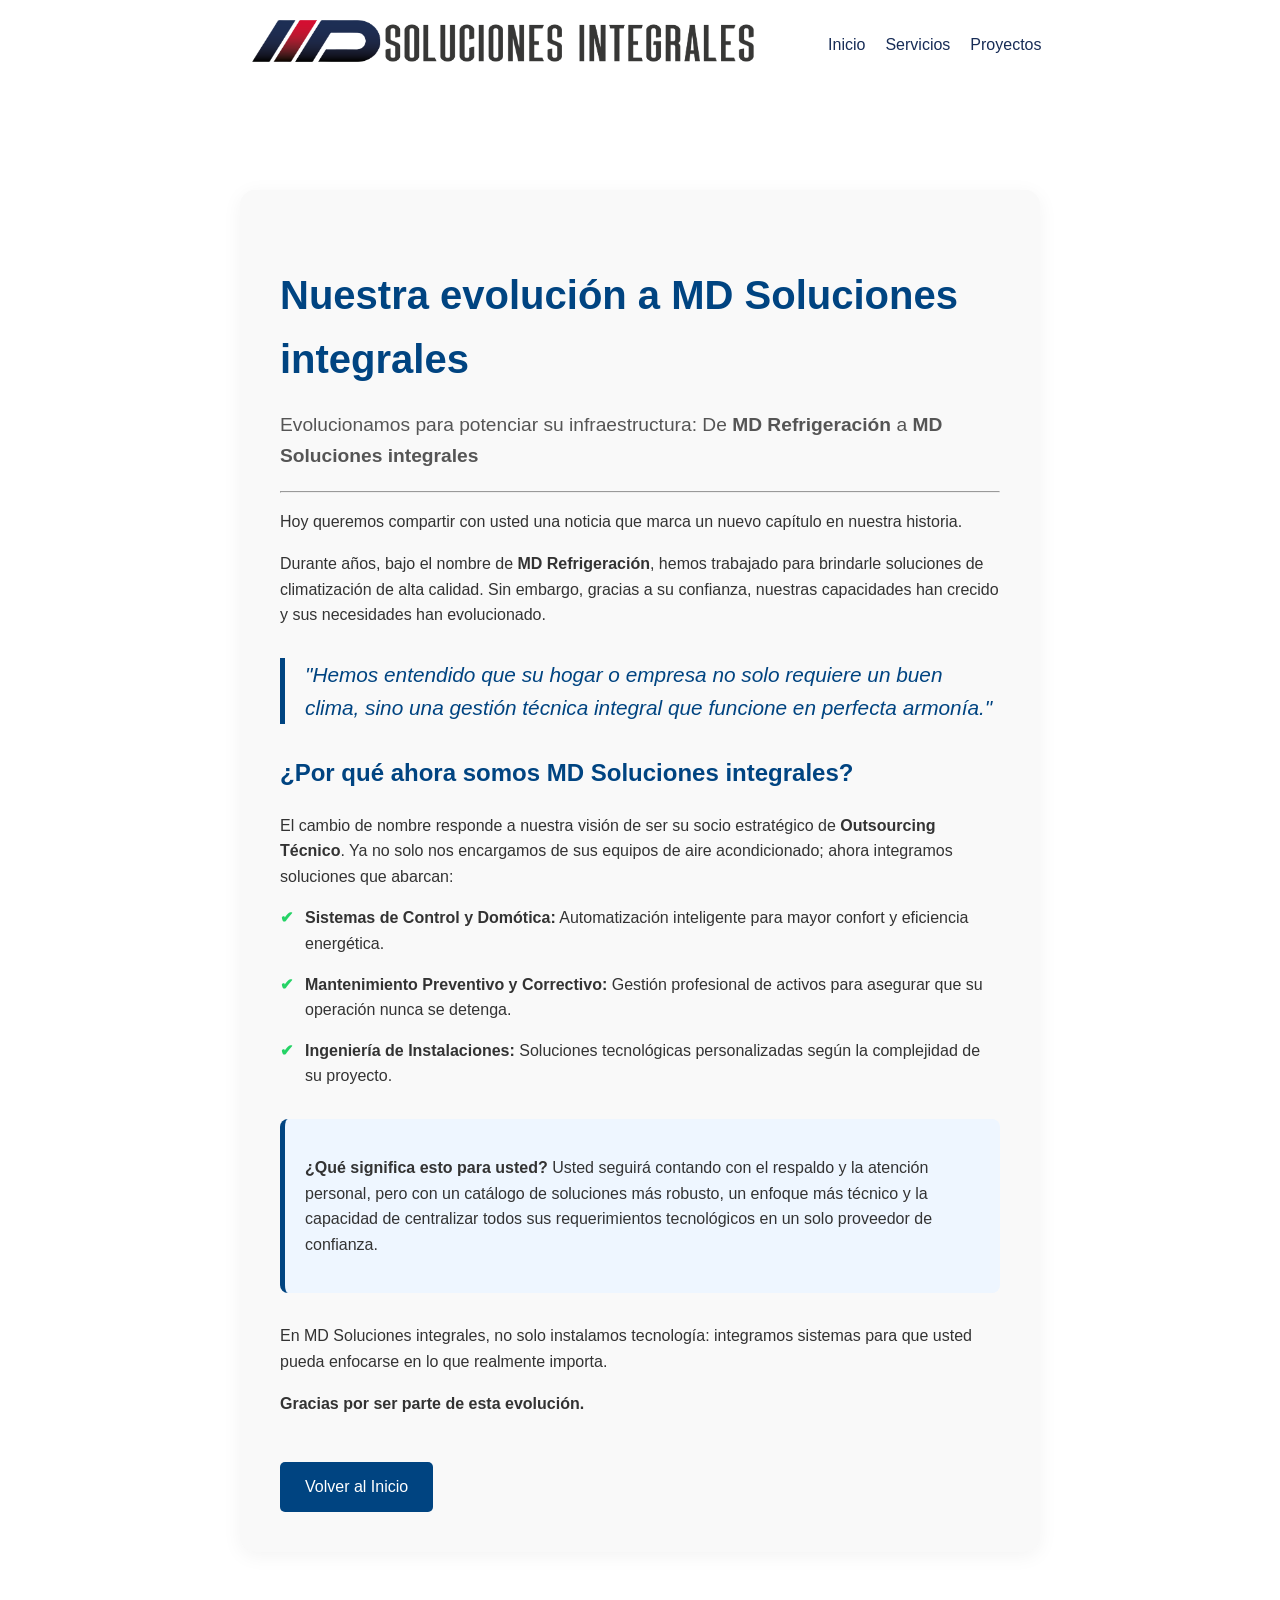
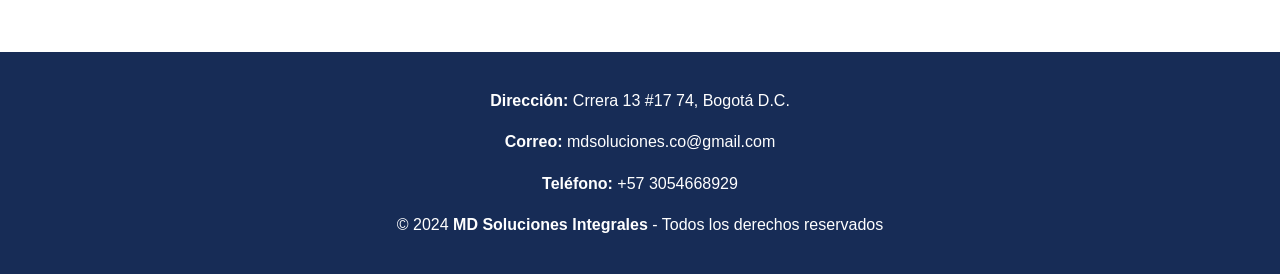
==== evolucion.html @ e231908b "Fix base path for GitHub Pages" ====
<!DOCTYPE html>
<html lang="es">
<head>
    <meta charset="UTF-8">
    <meta name="viewport" content="width=device-width, initial-scale=1.0">
    <title>Nuestra Evolución - MD Soluciones integrales</title>
    <link rel="stylesheet" href="style.css">
</head>
<body>

    <header>
        <nav>
            <div class="logo"><img src="img/LOGOTIPO-FINAL-LARGO-GRIS_4.png" alt="Logo MD Soluciones Integrales"></div>
            <ul>
                <li><a href="index.html">Inicio</a></li>
                <li><a href="index.html#servicios">Servicios</a></li>
                <li><a href="index.html#proyectos">Proyectos</a></li>
            </ul>
        </nav>
    </header>

    <main class="container evolution-section">
        <article class="evolution-card">
            <h1>Nuestra evolución a MD Soluciones integrales</h1>
            <p class="subtitle">Evolucionamos para potenciar su infraestructura: De <strong>MD Refrigeración</strong> a <strong>MD Soluciones integrales</strong></p>
            
            <hr>
            
            <p>Hoy queremos compartir con usted una noticia que marca un nuevo capítulo en nuestra historia.</p>

            <p>Durante años, bajo el nombre de <strong>MD Refrigeración</strong>, hemos trabajado para brindarle soluciones de climatización de alta calidad. Sin embargo, gracias a su confianza, nuestras capacidades han crecido y sus necesidades han evolucionado.</p>

            <blockquote>
                "Hemos entendido que su hogar o empresa no solo requiere un buen clima, sino una gestión técnica integral que funcione en perfecta armonía."
            </blockquote>

            <h2>¿Por qué ahora somos MD Soluciones integrales?</h2>
            <p>El cambio de nombre responde a nuestra visión de ser su socio estratégico de <strong>Outsourcing Técnico</strong>. Ya no solo nos encargamos de sus equipos de aire acondicionado; ahora integramos soluciones que abarcan:</p>

            <ul class="evolution-list">
                <li><strong>Sistemas de Control y Domótica:</strong> Automatización inteligente para mayor confort y eficiencia energética.</li>
                <li><strong>Mantenimiento Preventivo y Correctivo:</strong> Gestión profesional de activos para asegurar que su operación nunca se detenga.</li>
                <li><strong>Ingeniería de Instalaciones:</strong> Soluciones tecnológicas personalizadas según la complejidad de su proyecto.</li>
            </ul>

            <div class="highlight-box">
                <p><strong>¿Qué significa esto para usted?</strong> Usted seguirá contando con el respaldo y la atención personal, pero con un catálogo de soluciones más robusto, un enfoque más técnico y la capacidad de centralizar todos sus requerimientos tecnológicos en un solo proveedor de confianza.</p>
            </div>

            <p>En MD Soluciones integrales, no solo instalamos tecnología: integramos sistemas para que usted pueda enfocarse en lo que realmente importa.</p>
            
            <p><strong>Gracias por ser parte de esta evolución.</strong></p>
            
            <a href="index.html" class="btn-back">Volver al Inicio</a>
        </article>
    </main>

    <footer>
        <div class="footer-content">
            <p><strong>Dirección:</strong> Crrera 13 #17 74, Bogotá D.C.</p>
            <p><strong>Correo:</strong> mdsoluciones.co@gmail.com</p>
            <p><strong>Teléfono:</strong> +57 3054668929</p>
        </div>
        <p>&copy; 2024 <b>MD Soluciones Integrales</b> - Todos los derechos reservados</p>
    </footer>

</body>
</html>
---- style.css ----
/* Estilos Generales */
body {
    font-family: Arial, sans-serif;
    margin: 0;
    line-height: 1.6;
    color: #333;
}

header {
    background: #ffffff;
    color: white;
    padding: 1rem;
    position: sticky;
    top: 0;
    z-index: 1000;
    display: flex;
    justify-content: flex-start; /* Esto empuja todo a la izquierda */
    align-items: center;
}

nav {
    display: flex;
    justify-content: space-between;
    align-items: center;
    max-width: 1100px;
    margin: auto;
}

nav ul {
    list-style: none;
    display: flex;
}

nav ul li {
    margin-left: 20px;
}

nav ul li a {
    color: #172C56;
    text-decoration: none;
}

/* Servicios */
.logo img {
    height: 50px;
    margin-right: auto;
}



.container {
    max-width: 1100px;
    margin: 40px auto;
    padding: 20px;
    text-align: center;
}

.services-grid {
    display: grid;
    grid-template-columns: repeat(auto-fit, minmax(250px, 1fr));
    gap: 20px;
}

.service-card {
    border: 1px solid #ddd;
    padding: 20px;
    border-radius: 8px;
    transition: 0.3s;
}

.service-card:hover {
    box-shadow: 0 5px 15px rgba(0,0,0,0.1);
}

/* Carrusel */
.carousel-container {
    max-width: 800px;
    margin: 40px auto;
    position: relative;
    overflow: hidden;
}

.slide {
    display: none;
    width: 100%;
    border-radius: 10px;
}

.slide.active {
    display: block;
}

.prev, .next {
    position: absolute;
    top: 50%;
    transform: translateY(-50%);
    background: rgba(0,0,0,0.5);
    color: white;
    border: none;
    padding: 10px;
    cursor: pointer;
}

.next { right: 0; }

/* Footer */
footer {
    background: #172C56;
    color: white;
    text-align: center;
    padding: 20px 0;
    margin-top: 40px;
}

/* Botón de WhatsApp */
.whatsapp-btn {
    position: fixed;
    bottom: 20px;
    right: 20px;
    background: #25d366;
    color: white;
    width: 60px;
    height: 60px;
    border-radius: 50%;
    display: flex;
    justify-content: center;
    align-items: center;
    font-size: 30px;
    box-shadow: 2px 2px 10px rgba(0,0,0,0.2);
    text-decoration: none;
    z-index: 1000;
}

/* Estilos para la página de Evolución */
.evolution-section {
    padding: 60px 20px;
    max-width: 800px; /* Más estrecho para mejorar la lectura */
}

.evolution-card {
    background: #f9f9f9;
    padding: 40px;
    border-radius: 15px;
    box-shadow: 0 4px 20px rgba(0,0,0,0.05);
    text-align: left;
}

.evolution-card h1 {
    color: #004481;
    font-size: 2.5rem;
    margin-bottom: 10px;
}

.subtitle {
    font-size: 1.2rem;
    color: #555;
    margin-bottom: 20px;
}

.evolution-card h2 {
    color: #004481;
    margin-top: 30px;
}

blockquote {
    font-style: italic;
    font-size: 1.3rem;
    color: #004481;
    border-left: 5px solid #004481;
    padding-left: 20px;
    margin: 30px 0;
}

.evolution-list {
    list-style: none;
    padding: 0;
}

.evolution-list li {
    margin-bottom: 15px;
    padding-left: 25px;
    position: relative;
}

.evolution-list li::before {
    content: "✔";
    position: absolute;
    left: 0;
    color: #25d366;
    font-weight: bold;
}

.highlight-box {
    background: #eef6ff;
    padding: 20px;
    border-radius: 8px;
    border-left: 5px solid #004481;
    margin: 30px 0;
}

.btn-back {
    display: inline-block;
    margin-top: 30px;
    padding: 12px 25px;
    background: #004481;
    color: white;
    text-decoration: none;
    border-radius: 5px;
    transition: 0.3s;
}

.btn-back:hover {
    background: #002d56;
}
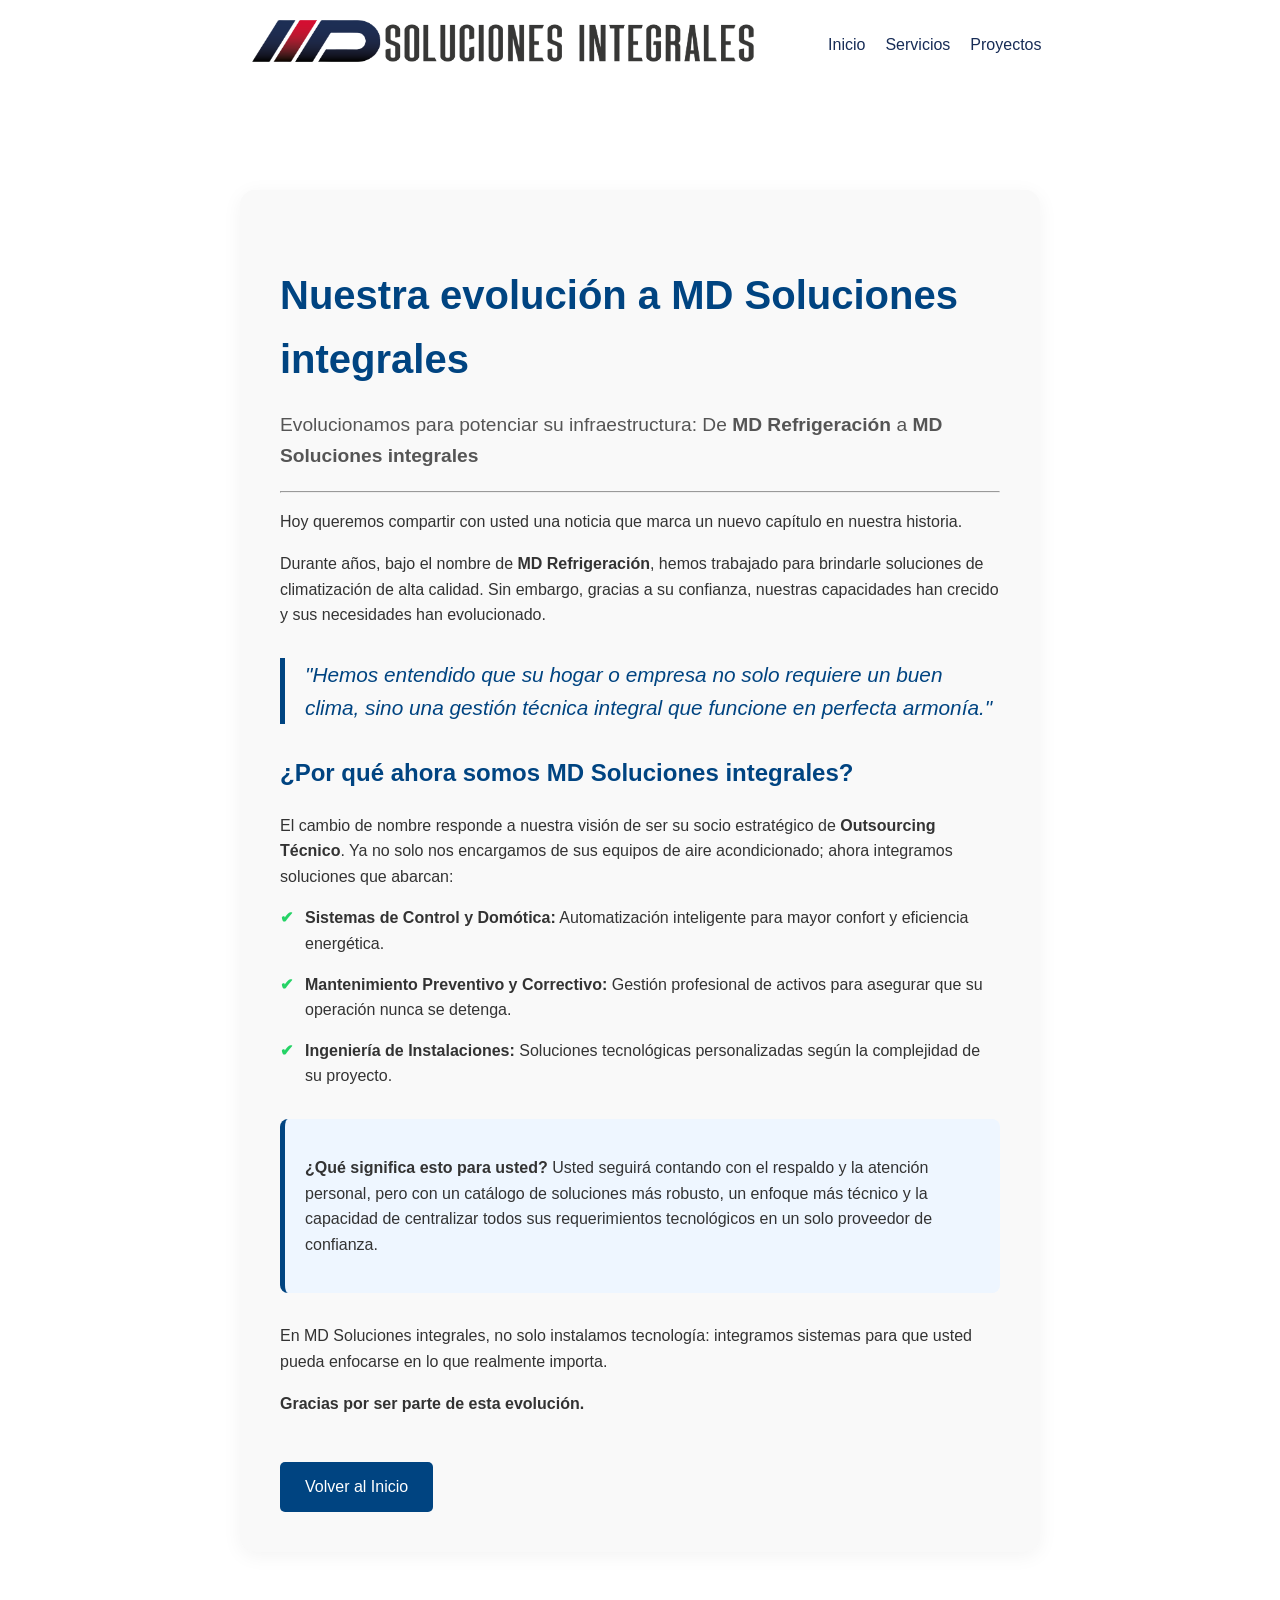
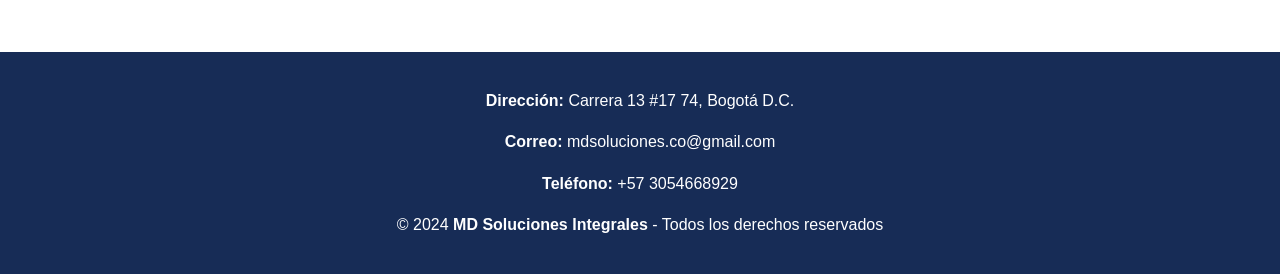
==== commit 6f3ab2d4: "fix" ====
--- a/evolucion.html
+++ b/evolucion.html
@@ -57,7 +57,7 @@
 
     <footer>
         <div class="footer-content">
-            <p><strong>Dirección:</strong> Crrera 13 #17 74, Bogotá D.C.</p>
+            <p><strong>Dirección:</strong> Carrera 13 #17 74, Bogotá D.C.</p>
             <p><strong>Correo:</strong> mdsoluciones.co@gmail.com</p>
             <p><strong>Teléfono:</strong> +57 3054668929</p>
         </div>
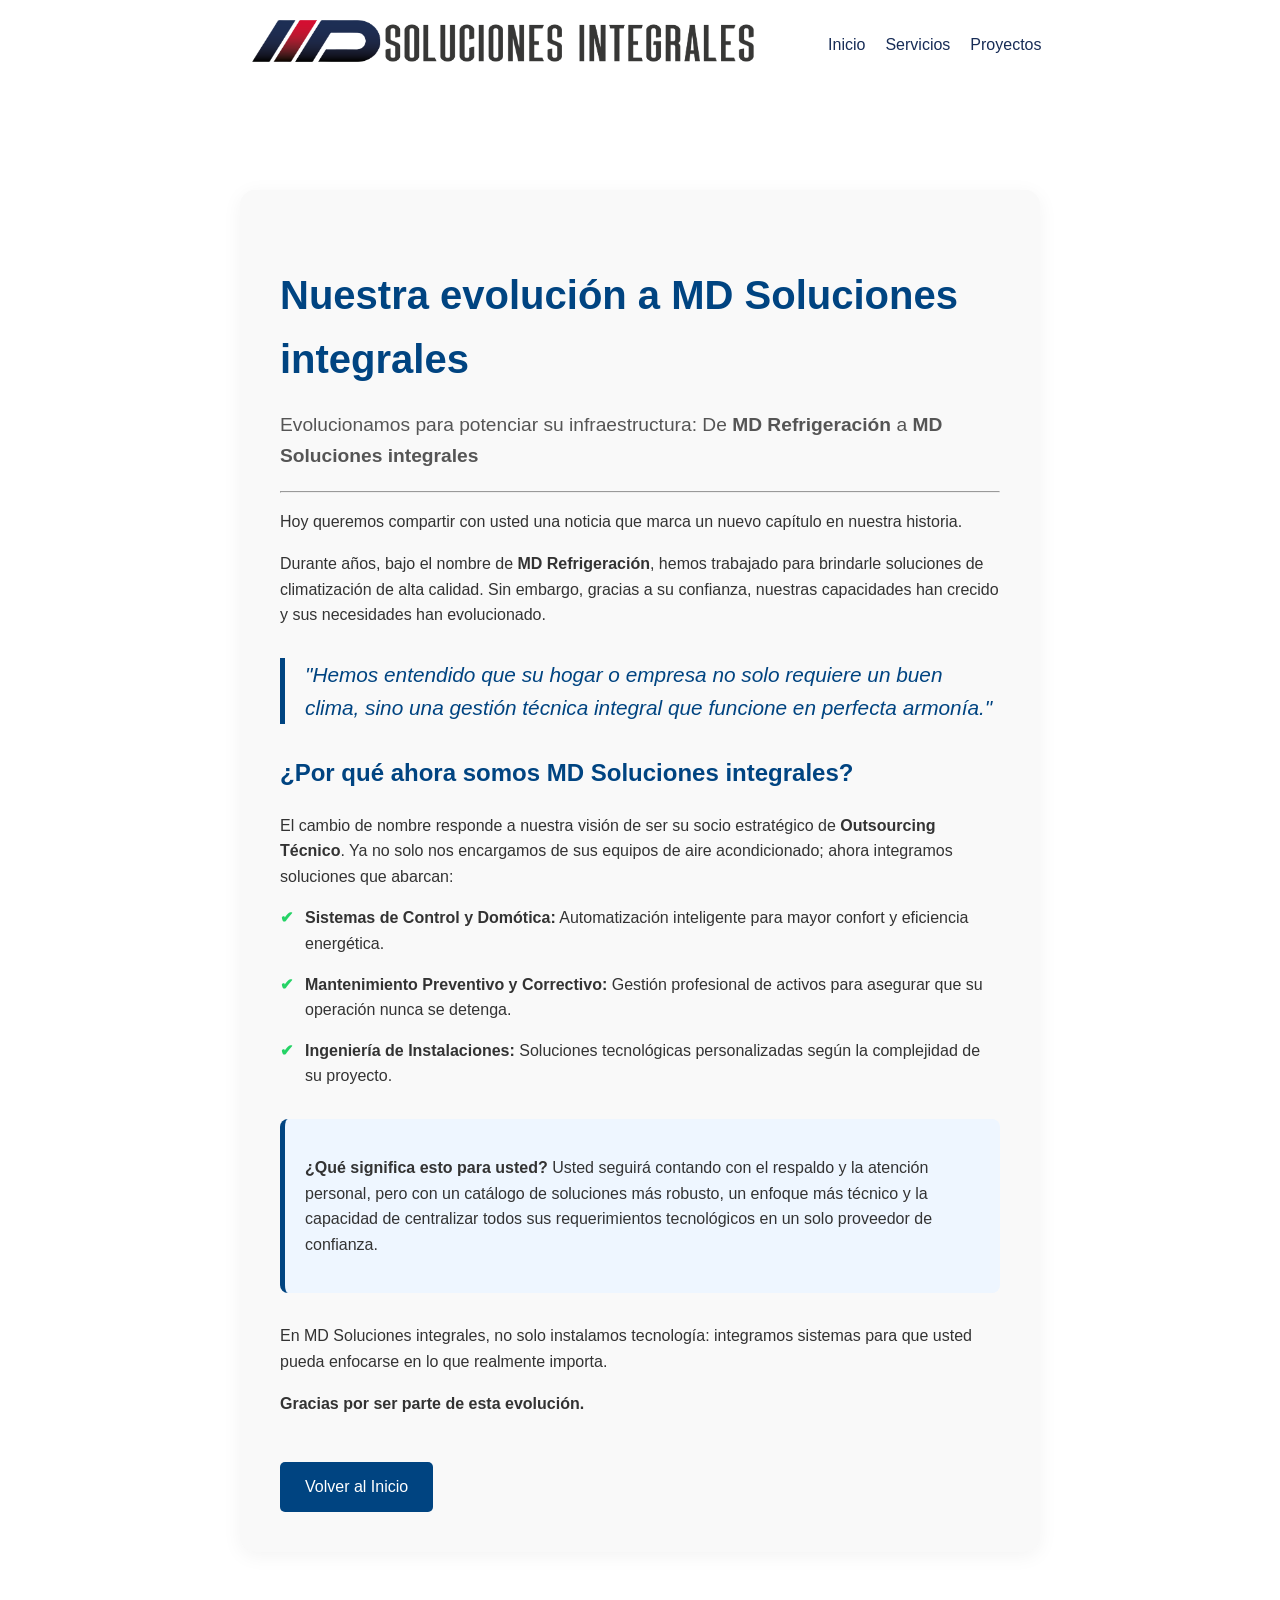
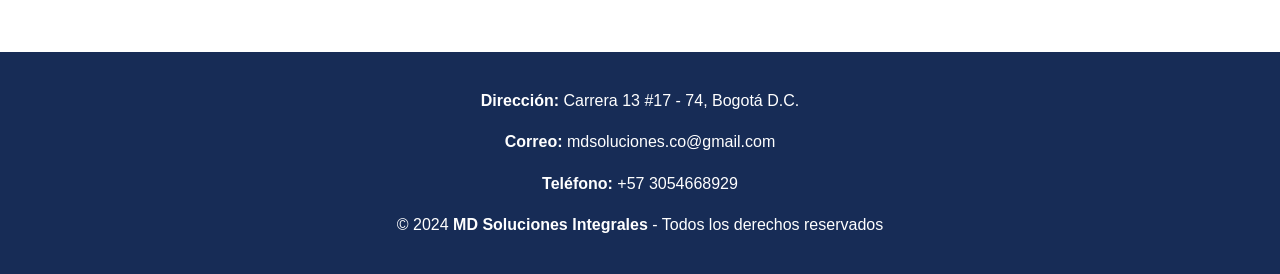
==== commit ef0ef78e: "ok" ====
--- a/evolucion.html
+++ b/evolucion.html
@@ -57,7 +57,7 @@
 
     <footer>
         <div class="footer-content">
-            <p><strong>Dirección:</strong> Carrera 13 #17 74, Bogotá D.C.</p>
+            <p><strong>Dirección:</strong> Carrera 13 #17 - 74, Bogotá D.C.</p>
             <p><strong>Correo:</strong> mdsoluciones.co@gmail.com</p>
             <p><strong>Teléfono:</strong> +57 3054668929</p>
         </div>
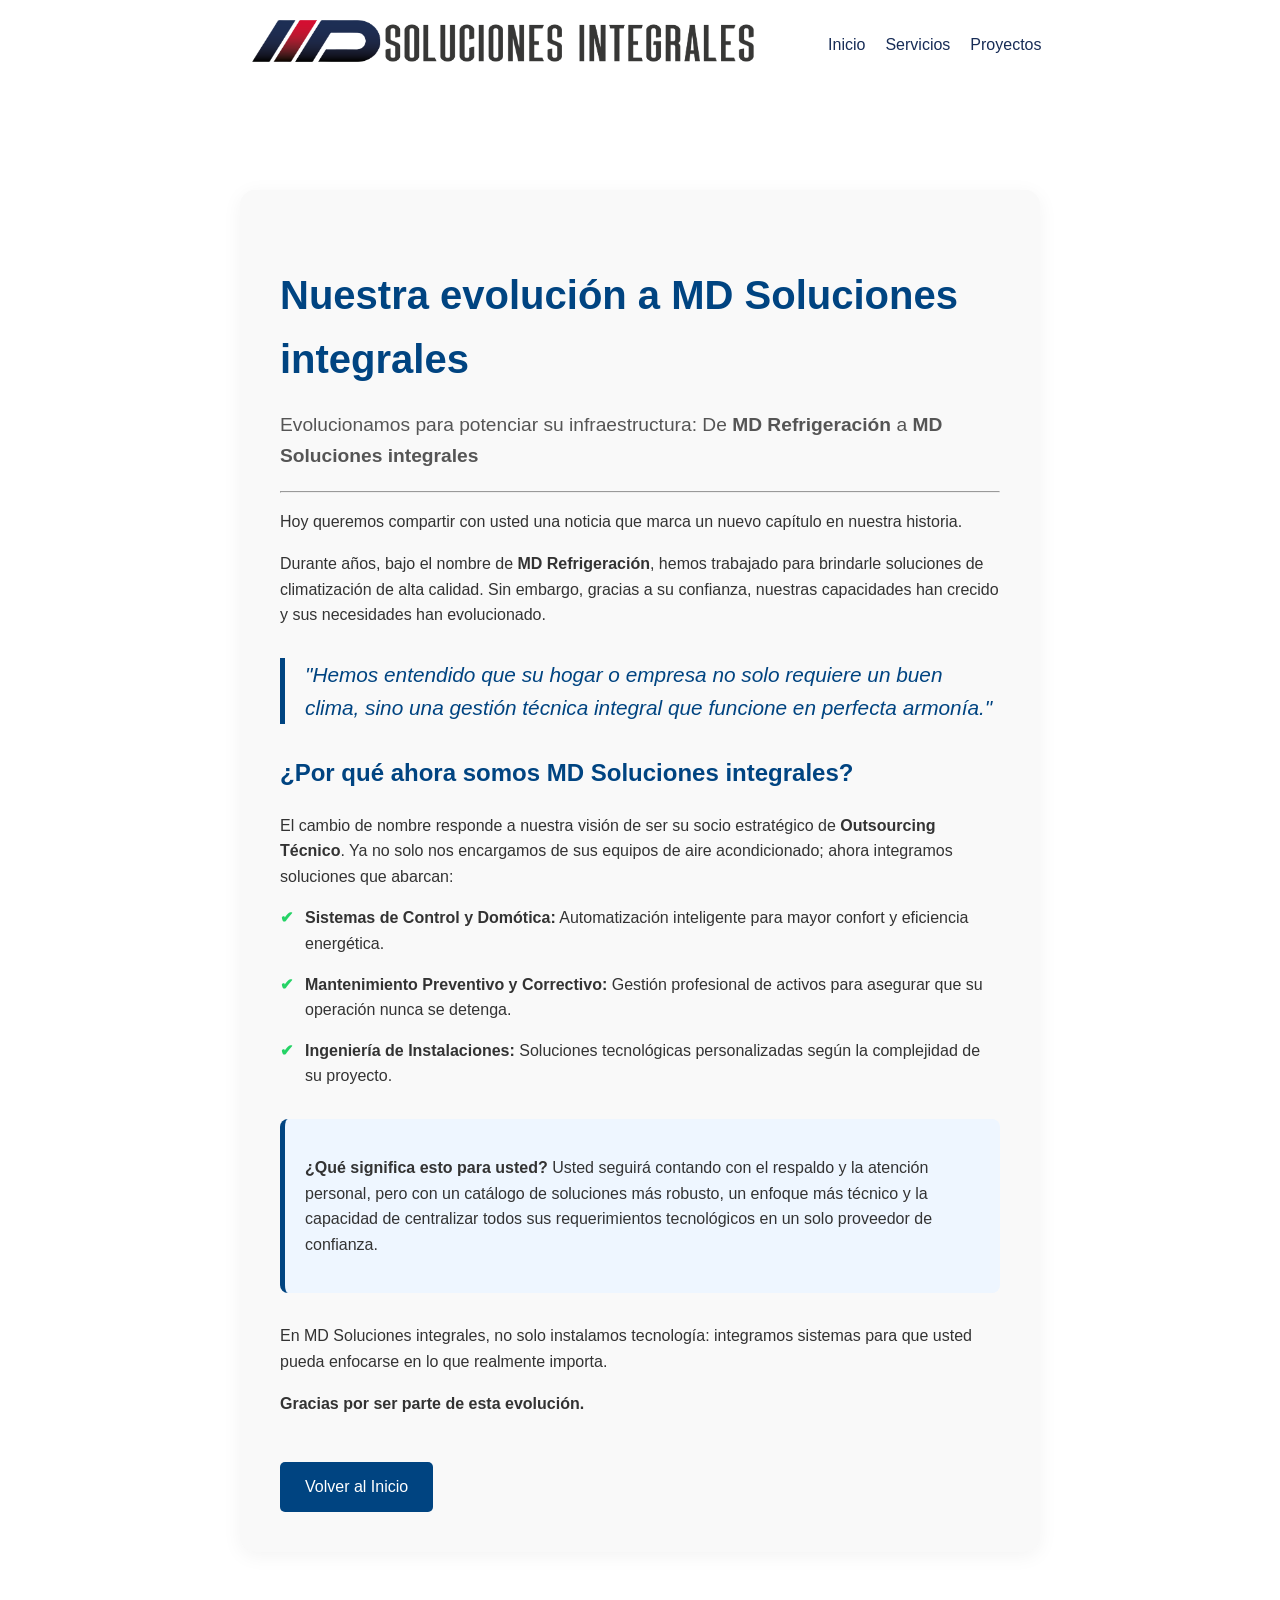
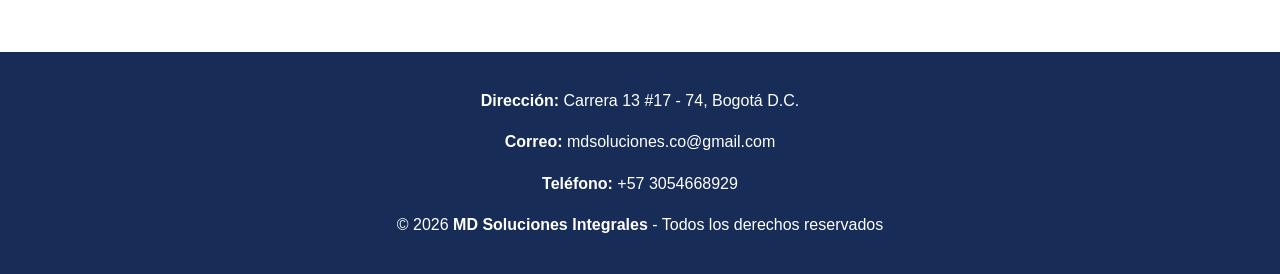
==== commit a536dcee: "Footer" ====
--- a/evolucion.html
+++ b/evolucion.html
@@ -61,7 +61,7 @@
             <p><strong>Correo:</strong> mdsoluciones.co@gmail.com</p>
             <p><strong>Teléfono:</strong> +57 3054668929</p>
         </div>
-        <p>&copy; 2024 <b>MD Soluciones Integrales</b> - Todos los derechos reservados</p>
+        <p>&copy; 2026 <b>MD Soluciones Integrales</b> - Todos los derechos reservados</p>
     </footer>
 
 </body>
